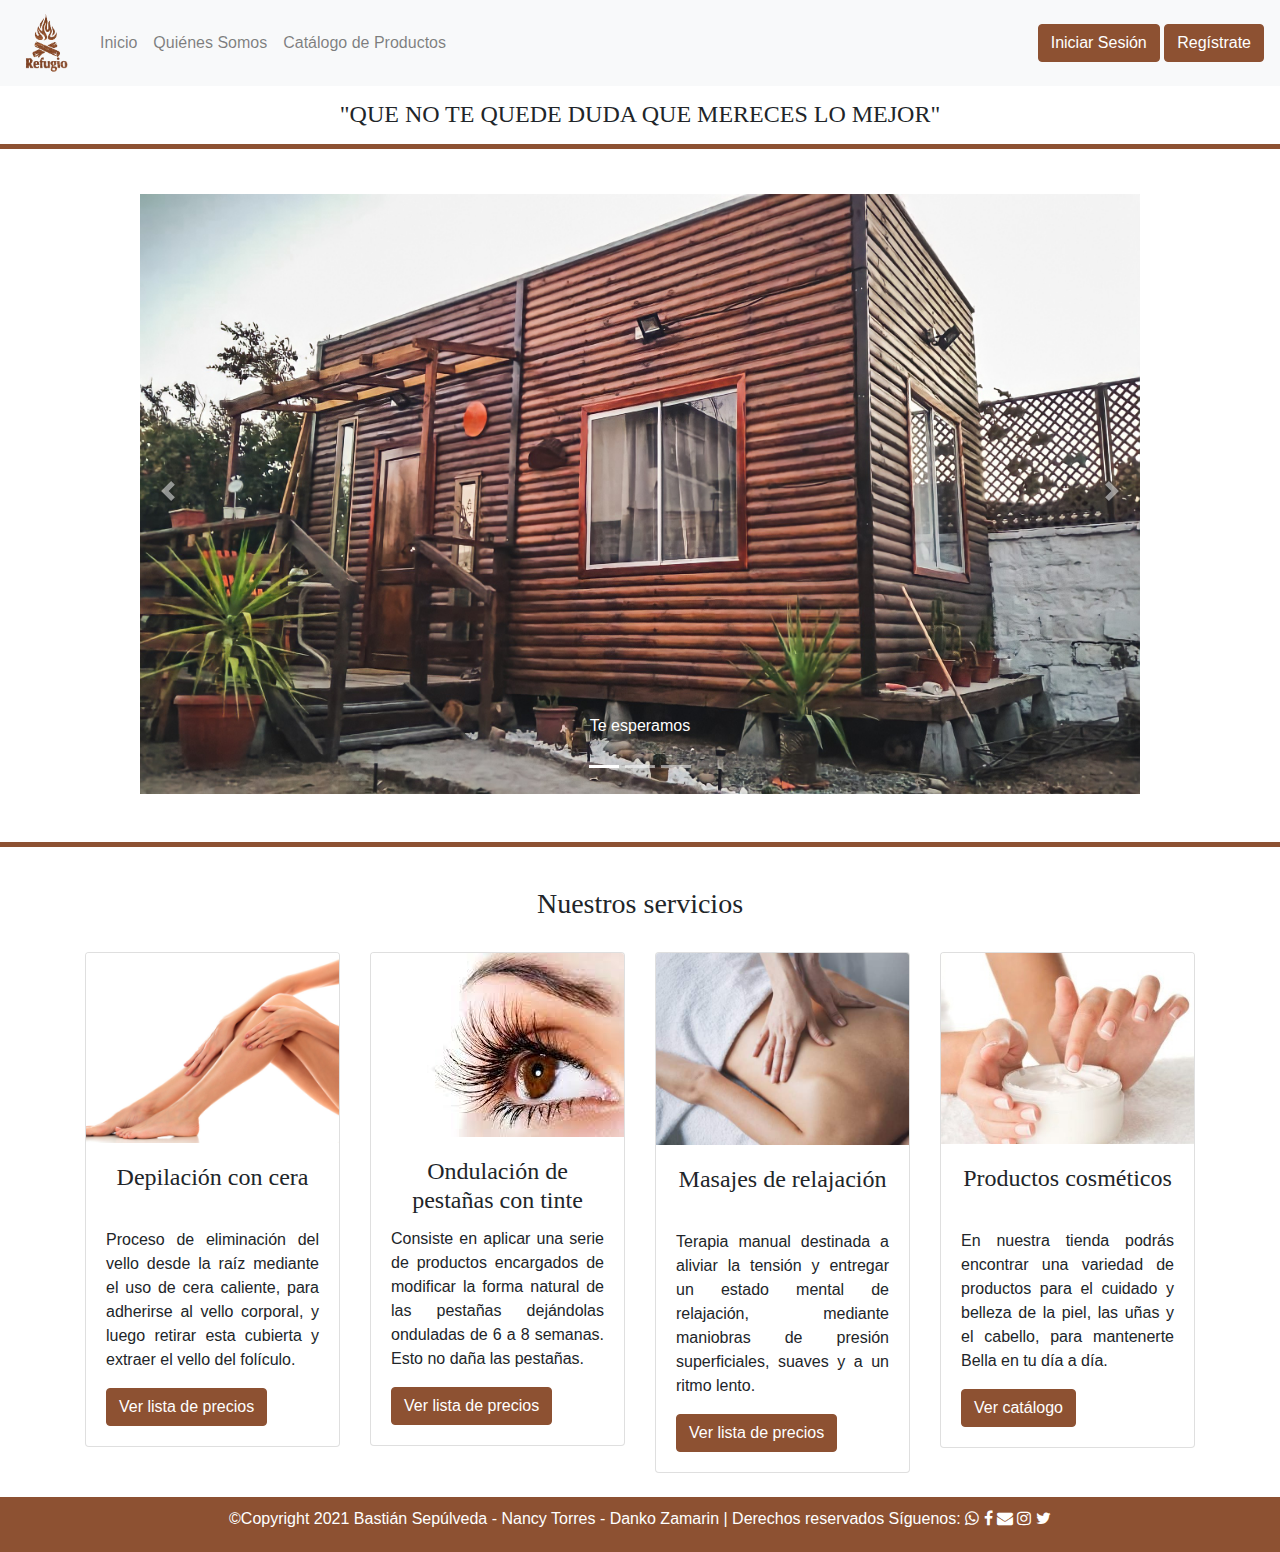
==== Index.html @ 323b84f8 "Creación repositorio Experiencia 2" ====
<!DOCTYPE html>
<html>
    <head>
        <title>Refugio</title>
        <meta charset="utf-8">
        <meta name="viewport" content="width=device-width, initial-scale=1, shrink-to-fit=no">
        <link rel="stylesheet" type="text/css" href="css/estilos.css">
        <link href="css/bootstrap.min.css" type="text/css" rel="stylesheet"> 
        <link rel="stylesheet" href="https://cdnjs.cloudflare.com/ajax/libs/font-awesome/4.7.0/css/font-awesome.min.css">
    </head>
    
    <body >
        <!-- navbar -->
        <nav class="navbar navbar-expand-sm navbar-light bg-light fixed-top ">
            <button class="navbar-toggler " type="button" data-toggle="collapse" data-target="#opciones">
            <span class="navbar-toggler-icon"></span>
            </button>      
            <!-- insertar logo -->            
            <a class="navbar-brand " href="#">
              <img src="img/logo.png" width="60" height="60" alt="">
            </a>
            <div class="collapse navbar-collapse " id="opciones">   
              <ul class="navbar-nav">                
                <li class="nav-item ">
                  <a class="nav-link" href="#">Inicio</a>
                </li>
                <li class="nav-item ">
                  <a class="nav-link" href="file:///C:/Users/theda/OneDrive/Escritorio/Danko/DUOC%20ANALISTA/Programaci%C3%B3n%20Web/Experiencia1_SepulvedaTorresZamarin_Seccion006D-main/Quienes_Somos.html">Quiénes Somos</a>
                </li>
                <li class="nav-item">
                  <a class="nav-link" href="file:///C:/Users/theda/OneDrive/Escritorio/Danko/DUOC%20ANALISTA/Programaci%C3%B3n%20Web/Experiencia1_SepulvedaTorresZamarin_Seccion006D-main/Galeria_de_fotos.html">Catálogo de Productos</a>
                </li> 
              </ul>  
            </div>
              <!-- insertar botones --> 
            <div >
              <button type="button" class="btn btn-primary" id="btnprueba">Iniciar Sesión</button>
              <button type="button" class="btn btn-primary" id="btnprueba">Regístrate</button>
            </div>      
        </nav>          
        <!-- fin navbar -->          

        
        <div class="galeria">
          <h1>"QUE NO TE QUEDE DUDA QUE MERECES LO MEJOR"</h1>
        <div class="linea"></div>

        <!--Inicio Carrusel-->        
        <div class="container">    
            <div id="carousel1" class="carousel slide" data-ride="carousel">
              <ol class="carousel-indicators">
                <li data-target="#carousel1" data-slide-to="0" class="active"></li>
                <li data-target="#carousel1" data-slide-to="1"></li>
                <li data-target="#carousel1" data-slide-to="2"></li>
              </ol>
              <div class="carousel-inner">
                <div class="carousel-item active">
                  <img class="imagen" src="img/local2.jpg" alt="">
                  <div class="carousel-caption">
                      <p>Te esperamos</p>
                    </div>
                </div>
                <div class="carousel-item">
                    <img class="imagen" src="img/local1.jpg" alt="">
                    <div class="carousel-caption">
                      <p>Agenda tu hora</p>
                    </div>
                </div>
                <div class="carousel-item">
                    <img class="imagen" src="img/local3.jpg" alt="">
                    <div class="carousel-caption">
                      <p>Visita nuestro catálogo</p>
                    </div>
                </div>
              </div>
              <!-- botones de desplazamiento a izquierda y derecha -->      
              <a class="carousel-control-prev" href="#carousel1" data-slide="prev">
                <span class="carousel-control-prev-icon" aria-hidden="true"></span>
                <span class="sr-only">Previous</span>
              </a>
              <a class="carousel-control-next" href="#carousel1" data-slide="next">
                <span class="carousel-control-next-icon" aria-hidden="true"></span>
                <span class="sr-only">Next</span>
              </a>
            </div>
        </div>
        </div>
        <!--Fin Carrusel-->

        <br>        
        <br>
        <div class="linea"></div>
        <!--Comienzo Tarjetas con imagenes-->
        <div class="container">   
            <h3>Nuestros servicios</h3>
            <br>
            <div class="row">       
              <div class="col-md">        
                  <div class="card">
                    <img class="card-img-top" src="img/icono1.jpg">             
                    <div class="card-body">
                      <h4 class="card-title">Depilación con cera</h4>
                      <br>
                      <p class="card-text parrafo">Proceso de eliminación del vello desde la raíz mediante el uso de cera caliente, para adherirse 
                                                   al vello corporal, y luego retirar esta cubierta y extraer el vello del folículo.</p>
                      <a href="file:///C:/Users/theda/OneDrive/Escritorio/Danko/DUOC%20ANALISTA/Programaci%C3%B3n%20Web/Experiencia1_SepulvedaTorresZamarin_Seccion006D-main/Precios.html" class="btn btn-primary" id="btnprueba" target="_blank">Ver lista de precios</a>
                    </div>
                  </div>          
              </div>
        
              <div class="col-md">        
                <div class="card">
                  <img class="card-img-top" src="img/icono2.jpg" >            
                  <div class="card-body">
                    <h4 class="card-title">Ondulación de pestañas con tinte</h4>                    
                    <p class="card-text parrafo">Consiste en aplicar una serie de productos encargados de modificar la forma natural 
                                         de las pestañas dejándolas onduladas de 6 a 8 semanas. Esto no daña las pestañas. </p>
                    <a href="file:///C:/Users/theda/OneDrive/Escritorio/Danko/DUOC%20ANALISTA/Programaci%C3%B3n%20Web/Experiencia1_SepulvedaTorresZamarin_Seccion006D-main/Precios.html" class="btn btn-primary" id="btnprueba" target="_blank">Ver lista de precios</a>
                  </div>
                </div>          
            </div>

            <div class="col-md">        
                <div class="card">
                  <img class="card-img-top" src="img/icono3.jpg" >            
                  <div class="card-body">
                    <h4 class="card-title">Masajes de relajación</h4>
                    <br>
                    <p class="card-text parrafo">Terapia manual destinada a aliviar la tensión y entregar un estado mental de relajación,  
                                         mediante maniobras de presión superficiales, suaves y a un ritmo lento. </p>
                    <a href="file:///C:/Users/theda/OneDrive/Escritorio/Danko/DUOC%20ANALISTA/Programaci%C3%B3n%20Web/Experiencia1_SepulvedaTorresZamarin_Seccion006D-main/Precios.html" class="btn btn-primary" id="btnprueba" target="_blank">Ver lista de precios</a>
                  </div>
                </div>          
            </div>

            <div class="col-md">        
                <div class="card">
                  <img class="card-img-top" src="img/icono4.jpg" >            
                  <div class="card-body">
                    <h4 class="card-title">Productos cosméticos</h4>
                    <br>
                    <p class="card-text parrafo">En nuestra tienda podrás encontrar una variedad de productos para el cuidado y 
                                        belleza de la piel, las uñas y el cabello, para mantenerte Bella en tu día a día. </p>
                    <a href="file:///C:/Users/theda/OneDrive/Escritorio/Danko/DUOC%20ANALISTA/Programaci%C3%B3n%20Web/Experiencia1_SepulvedaTorresZamarin_Seccion006D-main/Galeria_de_fotos.html" class="btn btn-primary" id="btnprueba">Ver catálogo</a>
                  </div>
                </div>          
            </div>
          </div>
        </div>
            <br>
            <!--Fin Tarjetas con imagenes-->
            
         <!-- footer -->    
         <footer class= "container-fluid footer" >
          <p>©Copyright 2021 Bastián Sepúlveda - Nancy Torres - Danko Zamarin | Derechos reservados             Síguenos: 
            <i class="fa fa-whatsapp"></i>
            <i class="fa fa-facebook"></i>
            <i class="fa fa-envelope"></i> 
            <i class="fa fa-instagram"></i> 
            <i class="fa fa-twitter"></i> 
          </p>

        </footer>

    <script src="https://code.jquery.com/jquery-3.2.1.slim.min.js" integrity="sha384-KJ3o2DKtIkvYIK3UENzmM7KCkRr/rE9/Qpg6aAZGJwFDMVNA/GpGFF93hXpG5KkN" crossorigin="anonymous"></script>
    <script src="https://cdnjs.cloudflare.com/ajax/libs/popper.js/1.12.9/umd/popper.min.js" integrity="sha384-ApNbgh9B+Y1QKtv3Rn7W3mgPxhU9K/ScQsAP7hUibX39j7fakFPskvXusvfa0b4Q" crossorigin="anonymous"></script>
    <script src="https://maxcdn.bootstrapcdn.com/bootstrap/4.0.0/js/bootstrap.min.js" integrity="sha384-JZR6Spejh4U02d8jOt6vLEHfe/JQGiRRSQQxSfFWpi1MquVdAyjUar5+76PVCmYl" crossorigin="anonymous"></script>  
    </body>  
       

</html>
---- css/estilos.css ----
/*estilo botones nav*/
#btnprueba{
    background-color: #8D5132;
    border-color: #8D5132;
}
#btnprueba:hover{
    background-color: #A96644;
}

.imagen {
    width: 1000px;
    height: 600px;
    display: block ;
    margin: auto;
    margin-top: 5px;
}


.footer {
    position:relative;
    left: 0;
    bottom: 0;
    width: 100%;
    background-color: #8D5132;
    color: #ffffff;
    text-align: center;
    padding-top: 10px;
    padding-bottom:5px;
}

/* estilos de titulos*/

h4 {
    text-align: center;
    font-family: Verdana;
}

h3 {
    text-align: center;
    font-family: Verdana;
}



#img1{
    width: 350px;
    height: 450px;
}

.parrafo{
    text-align: justify;
}

*{
    margin:0;
    padding: 0;
    box-sizing: border-box;
}

.galeria h1{
    font-family: Verdana;
    text-align: center;
    margin:100px 0 15px 0;
    font-weight: 300;
    font-size:  x-large;
}

.linea{
    border-top: 5px solid #8D5132;
    margin-bottom: 40px;
}

.contenedor-imagenes{
    display:flex;
    width: 85%;
    margin: auto;
    justify-content: space-around;
    flex-wrap: wrap;
    border-radius:3px;
}




.contenedor-imagenes .imagen{
    width: 32%;
    position: relative;
    height:250px;
    margin-bottom:5px;
    box-shadow: 0px 0px 3px 0px rgba(0, 0, 0, .75)
}

.imagen img{
    width: 100%;
    height:100%;
    object-fit: cover;
}

.overlay{
    position: absolute;
    bottom: 0;
    left: 0;
    background:rgba(150, 93, 79, 0.781) ;
    width: 100%;
    height: 0;
    overflow: hidden;
    transition: .5s ease;
}

.overlay h2{
    color: #ffffff;
    font-weight: 300;
    font-size:20px;
    position: absolute;
    top: 20%;
    left:50%;
    text-align: center;
    transform: translate(-50%, -50%);
}

.overlay p {
    color: #ffffff;
    bottom: 10%;
    position: absolute;
    justify-content: space-around;
    text-align: center;
    line-height: 1.6;
}

.imagen:hover .overlay{
    height:100%;
    cursor: pointer;
}

@media screen and (max-width:1000px){
    .contenedor-imagenes{
        width: 95%;
    }
}

@media screen and (max-width:700px){
    .contenedor-imagenes{
        width: 90%;
    }
    .contenedor-imagenes .imagen{
        width: 48%;
    }
}

@media screen and (max-width:450px){
    h1{
        font-size:22px;
    }
    .contenedor-imagenes{
        width: 98%;
    }
    .contenedor-imagenes .imagen{
        width: 80%;
    }
}
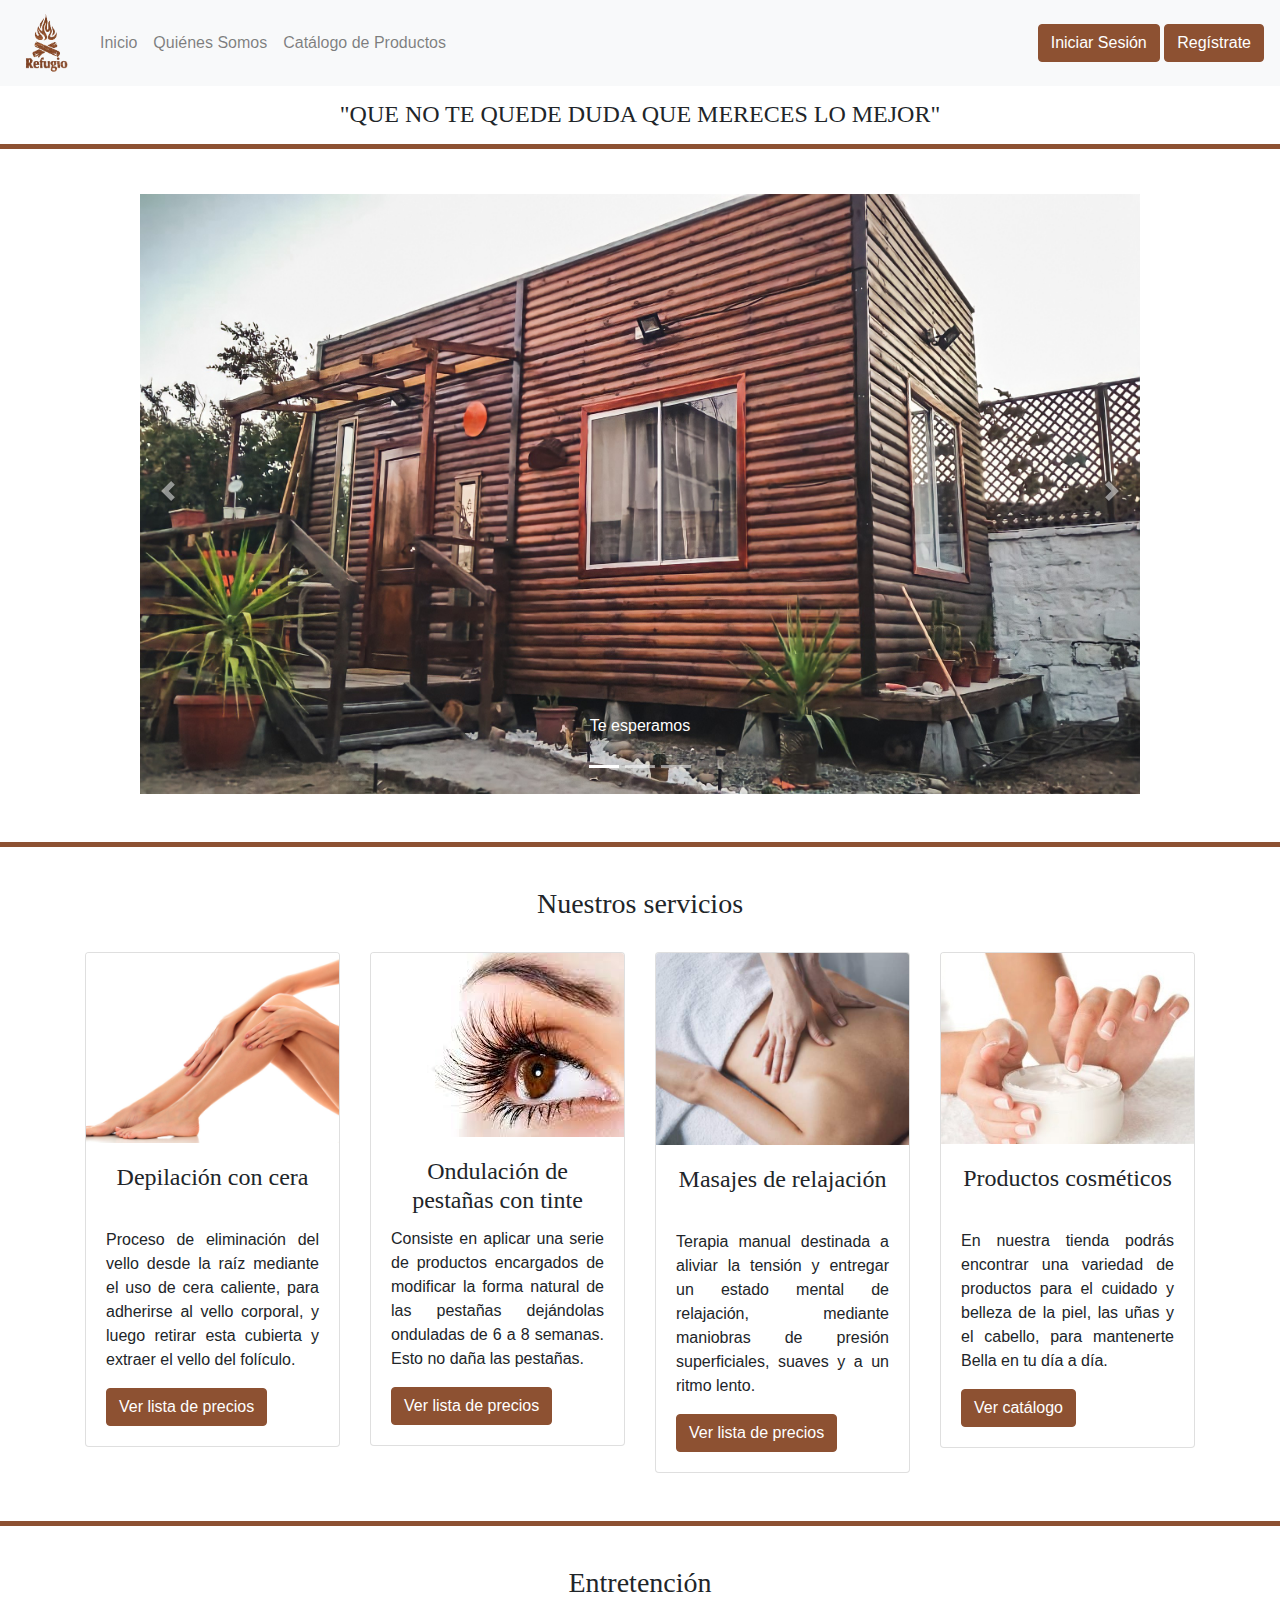
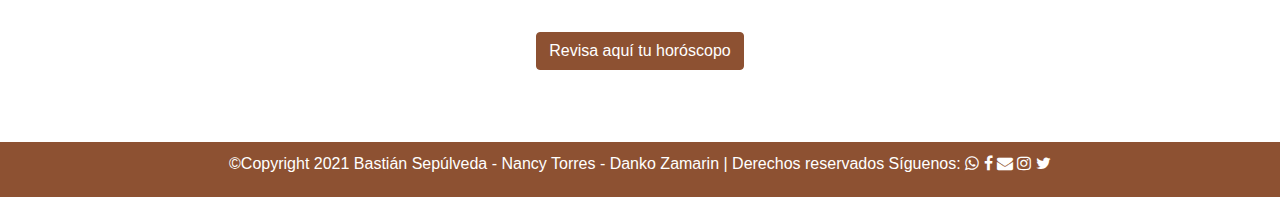
==== commit d0d3aa25: "6.Finalizando Experiencia 2 con formularios y servicio WebRest" ====
--- a/Index.html
+++ b/Index.html
@@ -25,17 +25,17 @@
                   <a class="nav-link" href="#">Inicio</a>
                 </li>
                 <li class="nav-item ">
-                  <a class="nav-link" href="file:///C:/Users/theda/OneDrive/Escritorio/Danko/DUOC%20ANALISTA/Programaci%C3%B3n%20Web/Experiencia1_SepulvedaTorresZamarin_Seccion006D-main/Quienes_Somos.html">Quiénes Somos</a>
+                  <a class="nav-link" href="file:///C:/Users/theda/Desktop/Exp2_SepulvedaTorresZamarin_006D/Experiencia2_SepulvedaTorresZamarin_006D/Quienes_Somos.html">Quiénes Somos</a>
                 </li>
                 <li class="nav-item">
-                  <a class="nav-link" href="file:///C:/Users/theda/OneDrive/Escritorio/Danko/DUOC%20ANALISTA/Programaci%C3%B3n%20Web/Experiencia1_SepulvedaTorresZamarin_Seccion006D-main/Galeria_de_fotos.html">Catálogo de Productos</a>
+                  <a class="nav-link" href="file:///C:/Users/theda/Desktop/Exp2_SepulvedaTorresZamarin_006D/Experiencia2_SepulvedaTorresZamarin_006D/Galeria_de_fotos.html">Catálogo de Productos</a>
                 </li> 
               </ul>  
             </div>
               <!-- insertar botones --> 
-            <div >
-              <button type="button" class="btn btn-primary" id="btnprueba">Iniciar Sesión</button>
-              <button type="button" class="btn btn-primary" id="btnprueba">Regístrate</button>
+            <div>
+              <a href="file:///C:/Users/theda/Desktop/Exp2_SepulvedaTorresZamarin_006D/Experiencia2_SepulvedaTorresZamarin_006D/iniciosesion.html" button type="button" class="btn btn-primary" id="btnprueba">Iniciar Sesión</button></a>
+              <a href="file:///C:/Users/theda/Desktop/Exp2_SepulvedaTorresZamarin_006D/Experiencia2_SepulvedaTorresZamarin_006D/registrate.html" button type="button" class="btn btn-primary" id="btnprueba">Regístrate</button></a>
             </div>      
         </nav>          
         <!-- fin navbar -->          
@@ -103,7 +103,7 @@
                       <br>
                       <p class="card-text parrafo">Proceso de eliminación del vello desde la raíz mediante el uso de cera caliente, para adherirse 
                                                    al vello corporal, y luego retirar esta cubierta y extraer el vello del folículo.</p>
-                      <a href="file:///C:/Users/theda/OneDrive/Escritorio/Danko/DUOC%20ANALISTA/Programaci%C3%B3n%20Web/Experiencia1_SepulvedaTorresZamarin_Seccion006D-main/Precios.html" class="btn btn-primary" id="btnprueba" target="_blank">Ver lista de precios</a>
+                      <a href="file:///C:/Users/theda/Desktop/Exp2_SepulvedaTorresZamarin_006D/Experiencia2_SepulvedaTorresZamarin_006D/Precios.html" class="btn btn-primary" id="btnprueba" target="_blank">Ver lista de precios</a>
                     </div>
                   </div>          
               </div>
@@ -115,7 +115,7 @@
                     <h4 class="card-title">Ondulación de pestañas con tinte</h4>                    
                     <p class="card-text parrafo">Consiste en aplicar una serie de productos encargados de modificar la forma natural 
                                          de las pestañas dejándolas onduladas de 6 a 8 semanas. Esto no daña las pestañas. </p>
-                    <a href="file:///C:/Users/theda/OneDrive/Escritorio/Danko/DUOC%20ANALISTA/Programaci%C3%B3n%20Web/Experiencia1_SepulvedaTorresZamarin_Seccion006D-main/Precios.html" class="btn btn-primary" id="btnprueba" target="_blank">Ver lista de precios</a>
+                    <a href="file:///C:/Users/theda/Desktop/Exp2_SepulvedaTorresZamarin_006D/Experiencia2_SepulvedaTorresZamarin_006D/Precios.html" class="btn btn-primary" id="btnprueba" target="_blank">Ver lista de precios</a>
                   </div>
                 </div>          
             </div>
@@ -128,7 +128,7 @@
                     <br>
                     <p class="card-text parrafo">Terapia manual destinada a aliviar la tensión y entregar un estado mental de relajación,  
                                          mediante maniobras de presión superficiales, suaves y a un ritmo lento. </p>
-                    <a href="file:///C:/Users/theda/OneDrive/Escritorio/Danko/DUOC%20ANALISTA/Programaci%C3%B3n%20Web/Experiencia1_SepulvedaTorresZamarin_Seccion006D-main/Precios.html" class="btn btn-primary" id="btnprueba" target="_blank">Ver lista de precios</a>
+                    <a href="file:///C:/Users/theda/Desktop/Exp2_SepulvedaTorresZamarin_006D/Experiencia2_SepulvedaTorresZamarin_006D/Precios.html" class="btn btn-primary" id="btnprueba" target="_blank">Ver lista de precios</a>
                   </div>
                 </div>          
             </div>
@@ -141,7 +141,7 @@
                     <br>
                     <p class="card-text parrafo">En nuestra tienda podrás encontrar una variedad de productos para el cuidado y 
                                         belleza de la piel, las uñas y el cabello, para mantenerte Bella en tu día a día. </p>
-                    <a href="file:///C:/Users/theda/OneDrive/Escritorio/Danko/DUOC%20ANALISTA/Programaci%C3%B3n%20Web/Experiencia1_SepulvedaTorresZamarin_Seccion006D-main/Galeria_de_fotos.html" class="btn btn-primary" id="btnprueba">Ver catálogo</a>
+                    <a href="file:///C:/Users/theda/Desktop/Exp2_SepulvedaTorresZamarin_006D/Experiencia2_SepulvedaTorresZamarin_006D/Galeria_de_fotos.html" class="btn btn-primary" id="btnprueba">Ver catálogo</a>
                   </div>
                 </div>          
             </div>
@@ -149,7 +149,18 @@
         </div>
             <br>
             <!--Fin Tarjetas con imagenes-->
-            
+            <br>
+          <div class="linea"></div>  
+
+          <h3>Entretención</h3>
+          <br>
+          <div style="text-align: center">
+            <a href="file:///C:/Users/theda/Desktop/Exp2_SepulvedaTorresZamarin_006D/Experiencia2_SepulvedaTorresZamarin_006D/ApiHoroscopo.html" button type="button" class="btn btn-primary" id="btnprueba" target="_blank">Revisa aquí tu horóscopo</button></a>
+            </div>
+            <br>
+            <br>
+            <br>
+
          <!-- footer -->    
          <footer class= "container-fluid footer" >
           <p>©Copyright 2021 Bastián Sepúlveda - Nancy Torres - Danko Zamarin | Derechos reservados             Síguenos: 
--- a/css/estilos.css
+++ b/css/estilos.css
@@ -4,6 +4,16 @@
     border-color: #8D5132;
 }
 #btnprueba:hover{
+    background-color: #A96644;
+}
+
+#btnprueba2{
+    background-color: #8D5132;
+    border-color: #8D5132;
+    color: #ffffff;
+}
+
+#btnprueba2:hover{
     background-color: #A96644;
 }
 
@@ -159,3 +169,4 @@
     }
 }
 
+
